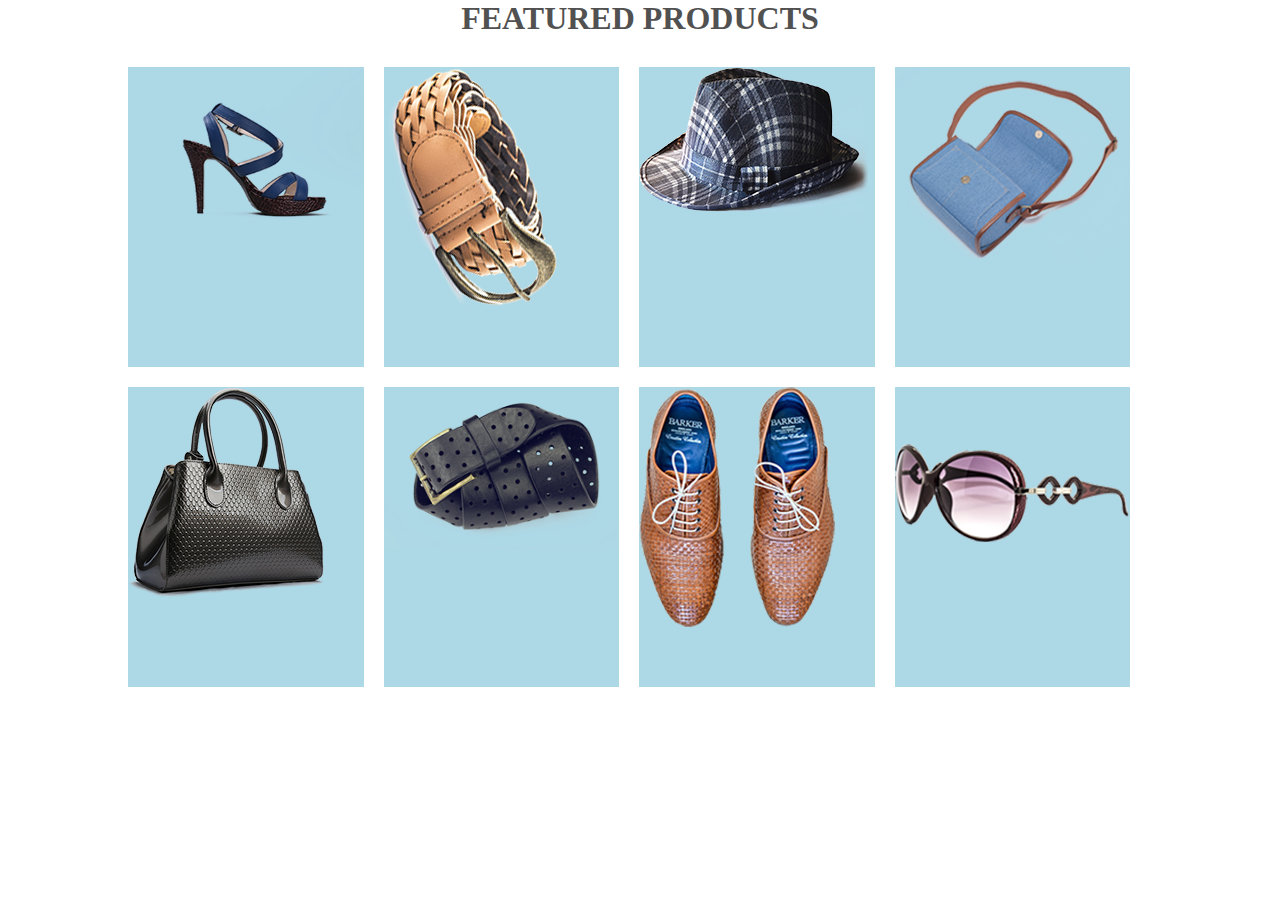
==== module4ht/index.html @ d9791190 "module4ht" ====
<!DOCTYPE html>
<html lang="en">

<head>
    <meta charset="UTF-8">
    <meta name="viewport" content="width=device-width, initial-scale=1.0">
    <meta http-equiv="X-UA-Compatible" content="ie=edge">
    <title>Document</title>
    <link rel="stylesheet" href="css/style.css">
</head>

<body>
    <div class="wrapper">
        <header></header>
        <section s1>
            <div class="first">
                <h1>FEATURED PRODUCTS</h1>
            </div>
            <div class="floats klearfix">
                <div class="float">
                    <div class="image"><img src="images/1.png" alt="1"></div>
                    <p></p>
                    <p></p>
                </div>
                <div class="float">
                    <div class="image"><img src="images/2.png" alt="2"></div>
                    <p></p>
                    <p></p>
                </div>
                <div class="float">
                    <div class="image"><img src="images/3.png" alt="3"></div>
                    <p></p>
                    <p></p>
                </div>
                <div class="rightfloat">
                    <div class="image"><img src="images/4.png" alt="4"></div>
                    <p></p>
                    <p></p>
                </div>
                <div class="float">
                    <div class="image"><img src="images/5.png" alt="5"></div>
                    <p></p>
                    <p></p>
                </div>
                <div class="float">
                    <div class="image"><img src="images/6.png" alt="6"></div>
                    <p></p>
                    <p></p>
                </div>
                <div class="float">
                    <div class="image"><img src="images/7.png" alt="7"></div>
                    <p></p>
                    <p></p>
                </div>
                <div class="rightfloat">
                    <div class="image"><img src="images/8.png" alt="8"></div>
                    <p></p>
                    <p></p>
                </div>
            </div>
    </div>
    </section>
</body>

</html>
---- module4ht/css/style.css ----
* {
    padding: 0px;
    margin: 0px;
    box-sizing: border-box;
}
.float {
    float: left;
    width: 23%;
    margin: 0 20px 20px 0; 
}
.rightfloat {
    float: left;
    width: 23%;
    margin: 0 0 20px 0;     
}
.image {
    width: 100%;
    background-color: lightblue;
    max-height: 300px;
   
   line-height: 300px;
}

img {
    max-height: 100%;
    max-width: 100%;
line-height: 300px;
}
.wrapper {
    max-width: 80%;
    margin: auto;
}
.s1 {
    margin: auto;
}
.first {
    color: rgba(81, 81, 81, 255);
    text-align: center;
    margin: 0 0 30px;
}
.floats {
    margin: auto;

}
.
.first::after {
    width: 164px;
    height: 3px;
    background-color: mediumseagreen;
    content: "";
    display: block;
    margin: auto;
}
.klearfix:after {
    content: "";
    display: table;
    clear: both;
    margin-bottom: 100px;
}
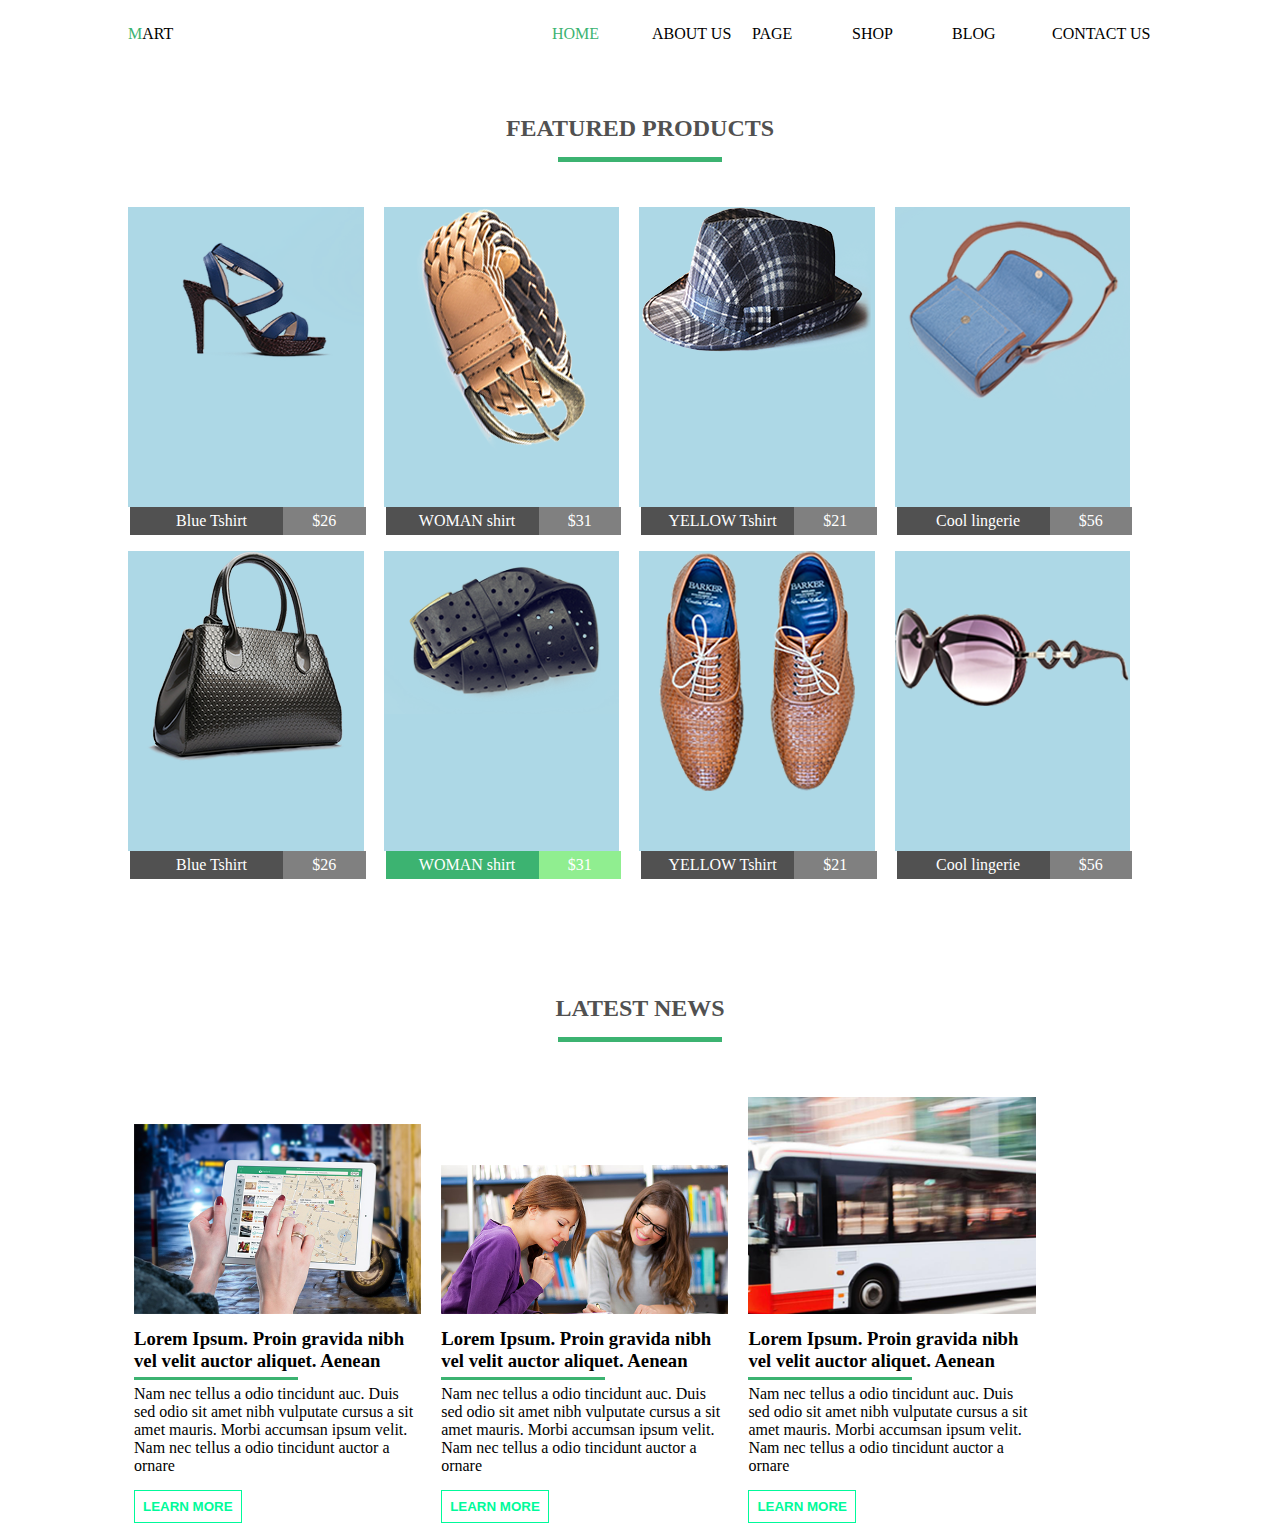
==== commit 3e1fc403: "module4ht" ====
--- a/module4ht/index.html
+++ b/module4ht/index.html
@@ -11,52 +11,79 @@
 
 <body>
     <div class="wrapper">
-        <header></header>
+        <nav>
+            <div class="left"><span class="seagreen">M</span>ART</div>
+            <div class="navigation"><ul>
+                <li><span class="seagreen"> HOME</span></li>
+                <li>ABOUT US</li>
+                <li>PAGE</li>
+                <li>SHOP</li>
+                <li>BLOG</li>
+                <li>CONTACT US</li>
+            </ul></div>
+        </nav>
         <section s1>
-            <div class="first">
-                <h1>FEATURED PRODUCTS</h1>
+            <div><div class="first">
+                <h2>FEATURED PRODUCTS</h2>
             </div>
+        </div>
             <div class="floats klearfix">
                 <div class="float">
                     <div class="image"><img src="images/1.png" alt="1"></div>
-                    <p></p>
-                    <p></p>
+                    <p class="name">Blue Tshirt</p>
+                    <p class="price">$26</p>
                 </div>
                 <div class="float">
                     <div class="image"><img src="images/2.png" alt="2"></div>
-                    <p></p>
-                    <p></p>
+                    <p class="name">WOMAN shirt</p>
+                    <p class="price">$31</p>
                 </div>
                 <div class="float">
                     <div class="image"><img src="images/3.png" alt="3"></div>
-                    <p></p>
-                    <p></p>
+                    <p class="name">YELLOW Tshirt</p>
+                    <p class="price">$21</p>
                 </div>
                 <div class="rightfloat">
                     <div class="image"><img src="images/4.png" alt="4"></div>
-                    <p></p>
-                    <p></p>
+                    <p class="name">Cool lingerie</p>
+                    <p class="price">$56</p>
                 </div>
                 <div class="float">
                     <div class="image"><img src="images/5.png" alt="5"></div>
-                    <p></p>
-                    <p></p>
+                    <p class="name">Blue Tshirt</p>
+                    <p class="price">$26</p>
                 </div>
                 <div class="float">
                     <div class="image"><img src="images/6.png" alt="6"></div>
-                    <p></p>
-                    <p></p>
+                    <p class="sealeft name">WOMAN shirt</p>
+                    <p class="price searight">$31</p>
                 </div>
                 <div class="float">
                     <div class="image"><img src="images/7.png" alt="7"></div>
-                    <p></p>
-                    <p></p>
+                    <p class="name">YELLOW Tshirt</p>
+                    <p class="price">$21</p>
                 </div>
                 <div class="rightfloat">
                     <div class="image"><img src="images/8.png" alt="8"></div>
-                    <p></p>
-                    <p></p>
+                    <p class="name">Cool lingerie</p>
+                    <p class="price">$56</p>
                 </div>
+            </div>
+            <div class="first"><h2>LATEST NEWS</h2></div>
+            <div class="inline"><div><img src="images/11.png" alt=""></div>
+                <div class="title"><h3>Lorem Ipsum. Proin gravida nibh vel velit auctor aliquet. Aenean </h3>
+            </div><p class="text">Nam nec tellus a odio tincidunt auc. Duis sed odio sit amet nibh vulputate cursus a sit amet mauris. Morbi accumsan ipsum velit. Nam nec tellus a odio tincidunt auctor a ornare </p>
+                <button>LEARN MORE</button>
+            </div>
+            <div class="inline"><div><img src="images/12.png" alt=""></div>
+                <div class="title"><h3>Lorem Ipsum. Proin gravida nibh vel velit auctor aliquet. Aenean </h3>
+            </div><p class="text">Nam nec tellus a odio tincidunt auc. Duis sed odio sit amet nibh vulputate cursus a sit amet mauris. Morbi accumsan ipsum velit. Nam nec tellus a odio tincidunt auctor a ornare </p>
+                <button>LEARN MORE</button>
+            </div>
+            <div class="inline"><div><img src="images/13.png" alt=""></div>
+                <div class="title"><h3>Lorem Ipsum. Proin gravida nibh vel velit auctor aliquet. Aenean </h3>
+            </div><p class="text">Nam nec tellus a odio tincidunt auc. Duis sed odio sit amet nibh vulputate cursus a sit amet mauris. Morbi accumsan ipsum velit. Nam nec tellus a odio tincidunt auctor a ornare </p>
+                <button>LEARN MORE</button>
             </div>
     </div>
     </section>
--- a/module4ht/css/style.css
+++ b/module4ht/css/style.css
@@ -36,16 +36,18 @@
 .first {
     color: rgba(81, 81, 81, 255);
     text-align: center;
-    margin: 0 0 30px;
+    margin: 0 0 35px;
+    padding: 0 0 10px;
 }
 .floats {
     margin: auto;
+color: white;
+text-align: center;
+}
 
-}
-.
 .first::after {
     width: 164px;
-    height: 3px;
+    height: 5px;
     background-color: mediumseagreen;
     content: "";
     display: block;
@@ -56,4 +58,87 @@
     display: table;
     clear: both;
     margin-bottom: 100px;
-}+}
+
+li {
+    list-style: none;
+float: left;
+width: 100px;
+}
+.navigation {
+    float: right;
+}
+.left {
+    float: left;
+
+}
+nav {
+    height: 50px;
+    padding-top: 25px;
+    margin-bottom: 65px;
+}
+.price {
+    display: inline-block;
+    width: 35%;
+    background-color: grey;
+    margin: 0 -4px -4px 0;
+    text-align: center;
+    padding: 5px;
+}
+.name {
+    padding: 5px;
+
+    padding-left: 15px;
+    display: inline-block;
+    width: 65%;
+    margin: 0 -4px -4px 0;
+background-color:  rgba(81, 81, 81, 255);
+}
+h2 {
+    padding: 0 0 15px;
+}
+.inline {
+    width: 30%;
+    margin: 0 0 0 -4px;
+    display: inline-block;
+    padding: 10px;
+    text-align: left
+}
+button {
+    border: mediumspringgreen solid 1px;
+    padding: 8px;
+    background-color: unset;
+    color: mediumspringgreen;
+    font-weight: bold;
+    text-align: center;
+}
+h3 {
+    padding: 10px 0 5px;
+}
+.text {
+    padding-top: 5px;
+    margin-bottom: 15px;
+}
+.title::after {
+    width: 164px;
+    height: 3px;
+    background-color: mediumseagreen;
+    content: "";
+    display: block;
+    margin: left;
+    }
+    .seagreen{
+color: mediumseagreen;
+    }
+    .sealeft {
+        background-color: mediumseagreen;
+    }
+    .searight {
+background-color: lightgreen;
+    }
+    .float:hover {
+        opacity: 0.6;
+    }
+    .rightfloat:hover {
+        opacity: 0.6;
+    }
